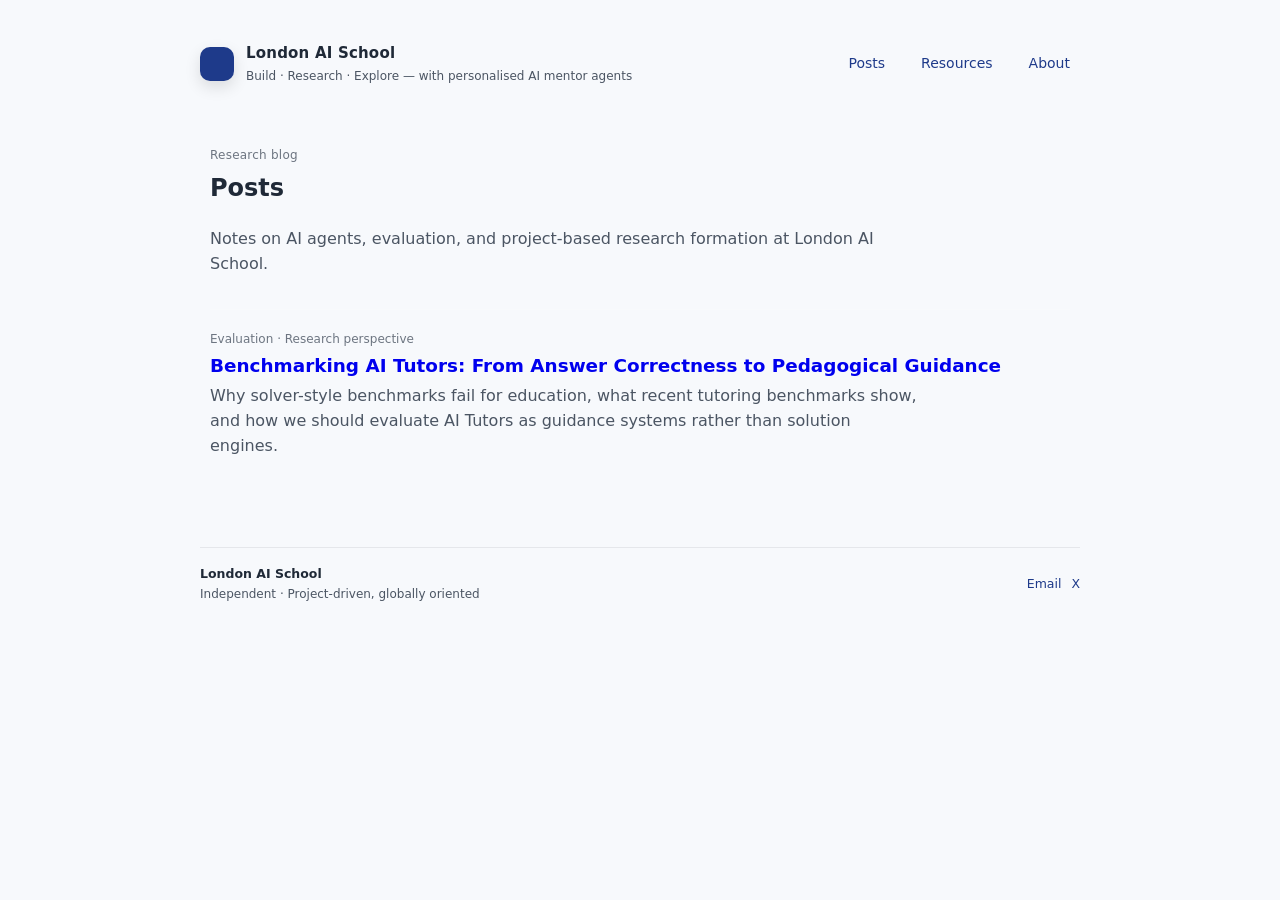
==== posts/index.html @ 12c962f8 "Add first blog" ====
<!doctype html>
<html lang="en">
<head>
  <meta charset="utf-8" />
  <meta name="viewport" content="width=device-width, initial-scale=1" />
  <meta name="description" content="London AI School — Posts and research notes." />
  <title>Posts · London AI School</title>
  <link rel="stylesheet" href="../styles.css" />
</head>

<body>
  <div class="wrap">
    <!-- Header (same as main site) -->
    <header>
      <div class="brand">
        <div class="mark" aria-hidden="true"></div>
        <div>
          <h1>London AI School</h1>
          <div class="small">Build · Research · Explore — with personalised AI mentor agents</div>
        </div>
      </div>
      <nav class="nav">
        <a href="/posts.html" aria-current="page">Posts</a>
        <a href="/resources.html">Resources</a>
        <a href="/about.html">About</a>
      </nav>
    </header>

    <!-- Standard page content -->
    <main style="max-width: 860px; margin: 0 auto; padding: 2.5rem 0;">
      <section>
        <p class="small" style="letter-spacing:.02em; opacity:.8;">Research blog</p>
        <h1 style="margin-top:.35rem;">Posts</h1>
        <p style="margin-top:.75rem;">
          Notes on AI agents, evaluation, and project-based research formation at London AI School.
        </p>
      </section>

      <section style="margin-top: 2rem;">
        <!-- Post item -->
        <article style="padding: 1.25rem 0; border-top: 1px solid rgba(255,255,255,.08);">
          <p class="small" style="margin:0; opacity:.8;">Evaluation · Research perspective</p>
          <h3 style="margin:.35rem 0 .35rem 0; font-size: 1.15rem; line-height: 1.35;">
            <a href="/2026-01-18-Benchmarking-AI-Tutors" style="text-decoration:none;">
              Benchmarking AI Tutors: From Answer Correctness to Pedagogical Guidance
            </a>
          </h3>
          <p style="margin:.35rem 0 0 0;">
            Why solver-style benchmarks fail for education, what recent tutoring benchmarks show,
            and how we should evaluate AI Tutors as guidance systems rather than solution engines.
          </p>
        </article>

        <!-- Template: duplicate this block for new posts -->
        <!--
        <article style="padding: 1.25rem 0; border-top: 1px solid rgba(255,255,255,.08);">
          <p class="small" style="margin:0; opacity:.8;">Category · Tag</p>
          <h3 style="margin:.35rem 0 .35rem 0; font-size: 1.15rem; line-height: 1.35;">
            <a href="/posts/YOUR-SLUG.html" style="text-decoration:none;">
              Post title
            </a>
          </h3>
          <p style="margin:.35rem 0 0 0;">
            One–two sentence description of the post.
          </p>
        </article>
        -->
      </section>

    </main>

    <footer>
      <div>
        <div style="font-weight:650;color:var(--text);">London AI School</div>
        <div class="small">Independent · Project-driven, globally oriented</div>
      </div>
      <div class="links">
        <a href="mailto:hi@londonai.school">Email</a>
        <a href="https://x.com/LondonAISchool" target="_blank" rel="noreferrer">X</a>
      </div>
    </footer>
  </div>
</body>
</html>
---- styles.css ----
:root{
  /* === London Blue (唯一主色；不使用 dark 体系) === */
  --primary:#1E3A8A;       /* London Blue */
  --primary-soft:#E8EEFA;  /* 极浅蓝，仅作点缀背景 */

  /* === Backgrounds === */
  --bg:#F7F9FC;            /* 页面主背景（浅） */
  --card:#FFFFFF;          /* 卡片背景 */
  --subtle:#E5E7EB;        /* 边框线 */

  /* === Text === */
  --text:#1F2937;          /* 主文字 */
  --muted:#4B5563;         /* 次文字 */

  /* === Layout === */
  --max:920px;
  --radius:18px;
  --shadow:0 10px 30px rgba(0,0,0,0.08);

  --mono: ui-monospace, SFMono-Regular, Menlo, Monaco, Consolas, "Liberation Mono","Courier New", monospace;
  --sans: ui-sans-serif, system-ui, -apple-system, Segoe UI, Roboto, Helvetica, Arial, "Apple Color Emoji","Segoe UI Emoji";
}

*{box-sizing:border-box}

body{
  margin:0;
  background: var(--bg);
  color:var(--text);
  font-family:var(--sans);
  line-height:1.55;
}

.wrap{max-width:var(--max); margin:0 auto; padding:32px 20px 70px;}

header{
  display:flex; align-items:center; justify-content:space-between; gap:16px;
  padding:10px 0 18px;
}

.brand{display:flex; align-items:center; gap:12px;}

.mark{
  width:34px; height:34px; border-radius:10px;
  background: var(--primary);
  box-shadow: 0 6px 16px rgba(0,0,0,0.12);
}

.brand h1{margin:0; font-size:15px; letter-spacing:0.2px; font-weight:650;}
.small{font-size:12px; color:var(--muted); margin-top:2px;}

.hero{padding:22px 0 12px;}

.kicker{
  display:inline-flex; align-items:center; gap:10px;
  font-family:var(--mono); font-size:12px; color:var(--muted);
  border:1px solid var(--subtle);
  background: var(--card);
  padding:8px 12px; border-radius:999px;
}

.kdot{
  width:8px; height:8px; border-radius:99px;
  background: var(--primary);
  box-shadow:0 0 0 4px rgba(30,58,138,0.12);
}

h2{
  font-size: clamp(34px, 5vw, 54px);
  line-height:1.06;
  margin:14px 0 10px;
  letter-spacing:-0.6px;
  color: var(--primary);
}

p{margin:0; color:var(--muted); font-size:16px; max-width:70ch;}

.ctaRow{display:flex; gap:12px; flex-wrap:wrap; margin-top:16px;}

.btn{
  display:inline-flex; align-items:center; justify-content:center;
  padding:11px 14px; border-radius:12px; font-size:14px;
  border:1px solid var(--subtle);
  background: var(--card);
  color: var(--primary);
  text-decoration:none;
  transition:transform 120ms ease;
}

.btn.primary{
  background: var(--primary);
  border-color: var(--primary);
  color:#fff;
  font-weight:650;
}

.btn:hover{transform:translateY(-1px);}

.card{
  margin-top:16px;
  background:var(--card);
  border:1px solid var(--subtle);
  border-radius:var(--radius);
  padding:18px;
  box-shadow:var(--shadow);
}

.grid{display:grid; grid-template-columns:1fr; gap:14px; margin-top:16px;}
@media(min-width:860px){.grid{grid-template-columns:1fr 1fr;}}

.card h3{margin:0 0 8px; font-size:16px; letter-spacing:-0.1px; color:var(--text);}

ul{margin:10px 0 0; padding:0; list-style:none;}

li{
  padding:10px 0;
  border-top:1px solid var(--subtle);
  color:var(--text);
  font-size:14px;
}

li:first-child{border-top:0; padding-top:2px;}

.subline{
  margin-top:10px;
  font-family:var(--mono);
  font-size:12.5px;
  color:var(--muted);
}

footer{
  margin-top:28px;
  padding-top:16px;
  border-top:1px solid var(--subtle);
  color:var(--muted);
  font-size:12.5px;
  display:flex; flex-wrap:wrap; gap:10px;
  align-items:center; justify-content:space-between;
  background: transparent;
}

.links{display:flex; gap:10px; flex-wrap:wrap;}
.links a{color:var(--primary); text-decoration:none;}
.links a:hover{text-decoration:underline; text-underline-offset:3px;}

/* === Navigation === */

.nav{
  display:flex;
  gap:16px;
  align-items:center;
}

.nav a{
  font-size:14px;
  color:var(--primary);
  text-decoration:none;
  padding:6px 10px;
  border-radius:8px;
  transition:background 120ms ease, transform 120ms ease;
}

.nav a:hover{
  background:var(--primary-soft);
  transform:translateY(-1px);
}

/* Mobile: keep header clean */
@media (max-width: 640px){
  .nav{
    gap:10px;
  }
}
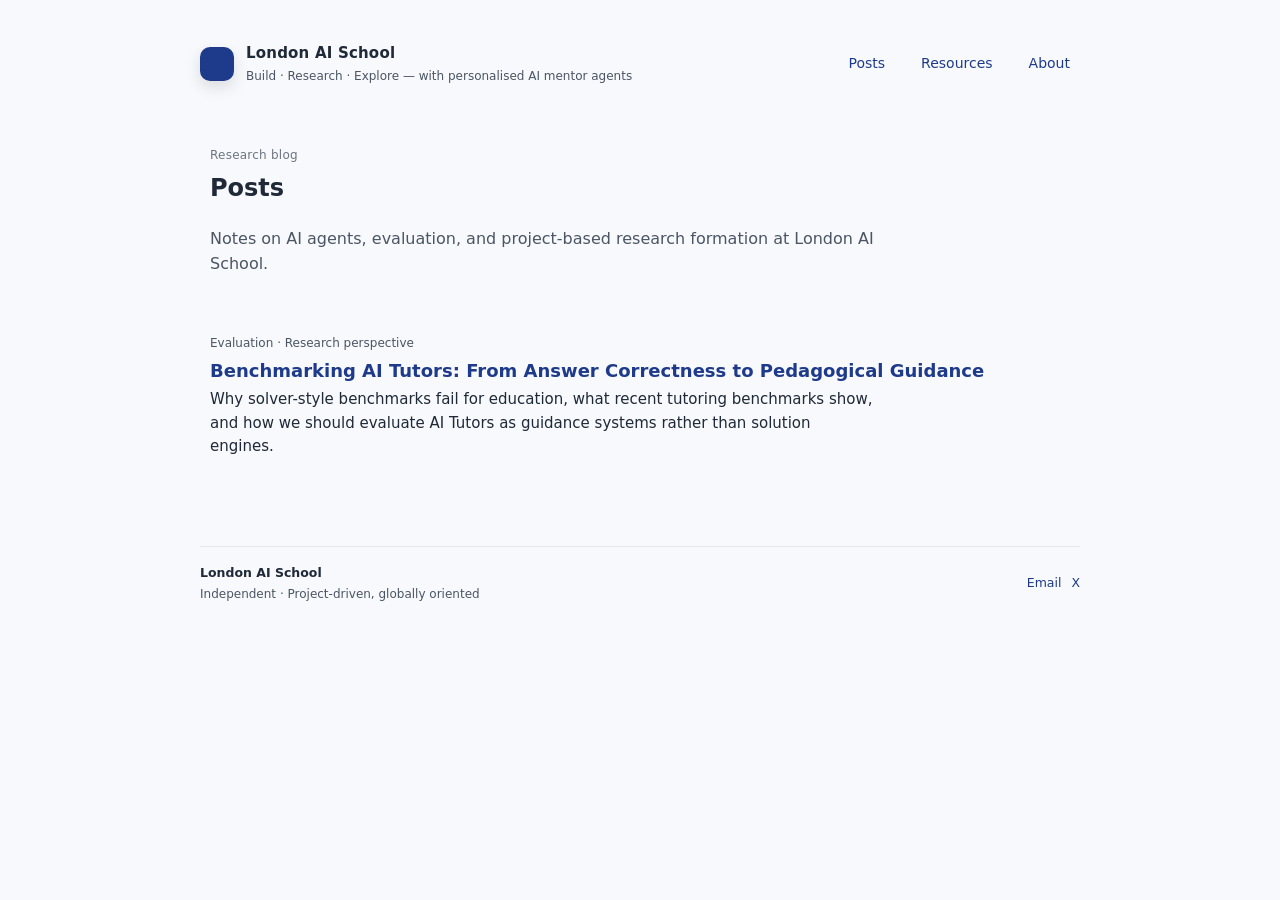
==== commit b2577c41: "Fix post color" ====
--- a/posts/index.html
+++ b/posts/index.html
@@ -20,7 +20,7 @@
         </div>
       </div>
       <nav class="nav">
-        <a href="/posts.html" aria-current="page">Posts</a>
+        <a href="/posts" aria-current="page">Posts</a>
         <a href="/resources.html">Resources</a>
         <a href="/about.html">About</a>
       </nav>
@@ -38,33 +38,19 @@
 
       <section style="margin-top: 2rem;">
         <!-- Post item -->
-        <article style="padding: 1.25rem 0; border-top: 1px solid rgba(255,255,255,.08);">
-          <p class="small" style="margin:0; opacity:.8;">Evaluation · Research perspective</p>
-          <h3 style="margin:.35rem 0 .35rem 0; font-size: 1.15rem; line-height: 1.35;">
-            <a href="/2026-01-18-Benchmarking-AI-Tutors" style="text-decoration:none;">
-              Benchmarking AI Tutors: From Answer Correctness to Pedagogical Guidance
-            </a>
-          </h3>
-          <p style="margin:.35rem 0 0 0;">
-            Why solver-style benchmarks fail for education, what recent tutoring benchmarks show,
-            and how we should evaluate AI Tutors as guidance systems rather than solution engines.
-          </p>
-        </article>
-
-        <!-- Template: duplicate this block for new posts -->
-        <!--
-        <article style="padding: 1.25rem 0; border-top: 1px solid rgba(255,255,255,.08);">
-          <p class="small" style="margin:0; opacity:.8;">Category · Tag</p>
-          <h3 style="margin:.35rem 0 .35rem 0; font-size: 1.15rem; line-height: 1.35;">
-            <a href="/posts/YOUR-SLUG.html" style="text-decoration:none;">
-              Post title
-            </a>
-          </h3>
-          <p style="margin:.35rem 0 0 0;">
-            One–two sentence description of the post.
-          </p>
-        </article>
-        -->
+       <article class="post-item">
+        <p class="meta">Evaluation · Research perspective</p>
+        <h3>
+          <a href="/posts/benchmarking-ai-tutors.html">
+            Benchmarking AI Tutors: From Answer Correctness to Pedagogical Guidance
+          </a>
+        </h3>
+        <p>
+          Why solver-style benchmarks fail for education, what recent tutoring benchmarks show,
+          and how we should evaluate AI Tutors as guidance systems rather than solution engines.
+        </p>
+      </article>
+      
       </section>
 
     </main>
--- a/styles.css
+++ b/styles.css
@@ -171,4 +171,40 @@
     gap:10px;
   }
 }
-
+/* === Blog / Posts list === */
+
+.post-item{
+  padding: 1.25rem 0;
+  border-top: 1px solid var(--subtle);
+}
+
+.post-item:first-child{
+  border-top: none;
+}
+
+.post-item .meta{
+  font-size: 12px;
+  color: var(--muted);
+}
+
+.post-item h3{
+  margin: .35rem 0;
+  font-size: 18px;
+  line-height: 1.35;
+}
+
+.post-item h3 a{
+  color: var(--primary);
+  text-decoration: none;
+}
+
+.post-item h3 a:hover{
+  text-decoration: underline;
+  text-underline-offset: 3px;
+}
+
+.post-item p{
+  margin: .35rem 0 0;
+  color: var(--text);
+  font-size: 15px;
+}
